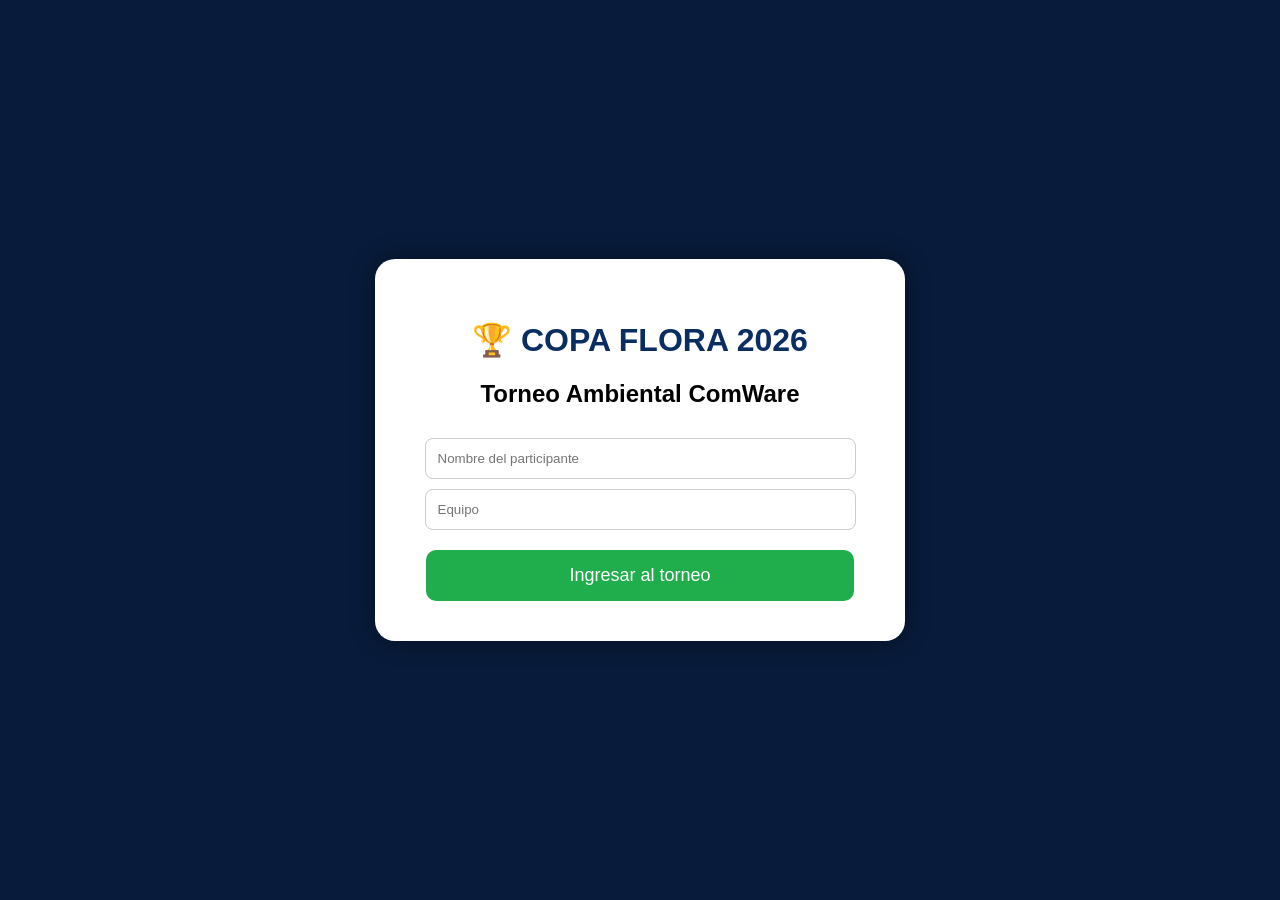
==== index.html @ 2269de13 "Primera versión COPA FLORA 2026" ====
<!DOCTYPE html>
<html lang="es">

<head>
    <meta charset="UTF-8">
    <title>COPA FLORA 2026</title>

    <link rel="stylesheet" href="css/estilos.css">
</head>

<body>

    <div class="contenedor">

        <h1>🏆 COPA FLORA 2026</h1>

        <h2>Torneo Ambiental ComWare</h2>

        <input
        id="nombre"
        type="text" 
        placeholder="Nombre del participante">

        <input
        id="equipo"
        type="text"
        placeholder="Equipo">

        <button onclick="ingresar()">

            Ingresar al torneo

        </button>

    </div>
    <script>

function ingresar(){

const nombre =
document.getElementById("nombre").value;

const equipo =
document.getElementById("equipo").value;

if(nombre=="" || equipo==""){

alert("Debes ingresar nombre y equipo");

return;

}

localStorage.setItem("nombre",nombre);
localStorage.setItem("equipo",equipo);

window.location="juego.html";

}

</script>
</body>

</html>
---- css/estilos.css ----
body{

background:#081b3a;
font-family:Arial, sans-serif;

display:flex;
justify-content:center;
align-items:center;

height:100vh;

margin:0;
}

.contenedor{

background:white;

padding:40px;

border-radius:20px;

width:450px;

text-align:center;

box-shadow:0px 0px 25px rgba(0,0,0,.4);

}

h1{

color:#0a2d62;

}

input{

width:90%;

padding:12px;

margin-top:10px;

border:1px solid #ccc;

border-radius:8px;

}

button{

margin-top:20px;

padding:15px;

width:95%;

background:#1fae4b;

color:white;

font-size:18px;

border:none;

border-radius:10px;

cursor:pointer;

}

button:hover{

background:#18893b;

}
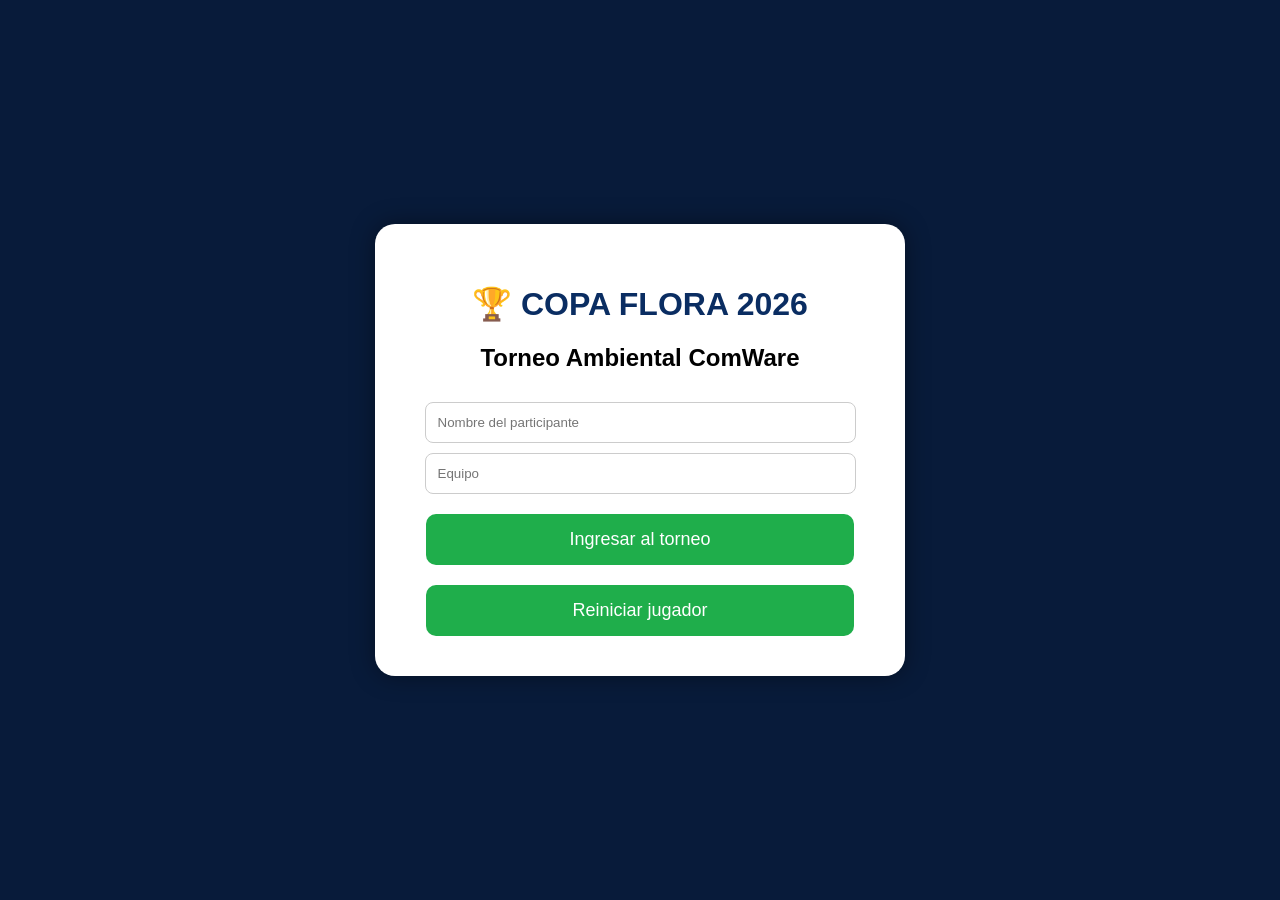
==== commit 2d17fc50: "Validación por equipo" ====
--- a/index.html
+++ b/index.html
@@ -2,63 +2,155 @@
 <html lang="es">
 
 <head>
-    <meta charset="UTF-8">
-    <title>COPA FLORA 2026</title>
+<meta charset="UTF-8">
+<title>COPA FLORA 2026</title>
 
-    <link rel="stylesheet" href="css/estilos.css">
+<link rel="stylesheet" href="css/estilos.css">
+
 </head>
 
 <body>
 
-    <div class="contenedor">
+<div class="contenedor">
 
-        <h1>🏆 COPA FLORA 2026</h1>
+    <h1>🏆 COPA FLORA 2026</h1>
 
-        <h2>Torneo Ambiental ComWare</h2>
+    <h2>Torneo Ambiental ComWare</h2>
 
-        <input
-        id="nombre"
-        type="text" 
-        placeholder="Nombre del participante">
+    <input
+    id="nombre"
+    type="text"
+    placeholder="Nombre del participante">
 
-        <input
-        id="equipo"
-        type="text"
-        placeholder="Equipo">
+    <input
+    id="equipo"
+    type="text"
+    placeholder="Equipo">
 
-        <button onclick="ingresar()">
+    <button onclick="ingresar()">
+        Ingresar al torneo
+    </button>
 
-            Ingresar al torneo
+    <!-- SOLO PARA PRUEBAS -->
+    <button onclick="reiniciarJugador()">
+        Reiniciar jugador
+    </button>
 
-        </button>
+</div>
 
-    </div>
-    <script>
+<script>
 
-function ingresar(){
+const API_URL =
+"https://script.google.com/macros/s/AKfycbz97_36DDi1Vmsj2y_6Nc6ZXxgG5PM21wYy2PNXRxk33r_Rqt0o9T09Ywbi3Zpq8Czx/exec";
 
-const nombre =
-document.getElementById("nombre").value;
+async function ingresar(){
 
-const equipo =
-document.getElementById("equipo").value;
+    const yaJugo =
+    localStorage.getItem(
+        "copa_flora_jugo"
+    );
 
-if(nombre=="" || equipo==""){
+    if(yaJugo){
 
-alert("Debes ingresar nombre y equipo");
+        alert(
+            "⚠️ Ya participaste en la COPA FLORA 2026"
+        );
 
-return;
+        return;
+    }
+
+    const nombre =
+    document.getElementById(
+        "nombre"
+    ).value.trim();
+
+    const equipo =
+    document.getElementById(
+        "equipo"
+    ).value.trim();
+
+    if(nombre === "" || equipo === ""){
+
+        alert(
+            "Debes ingresar nombre y equipo"
+        );
+
+        return;
+    }
+
+    try{
+
+        const respuesta =
+        await fetch(
+            API_URL +
+            "?equipo=" +
+            encodeURIComponent(
+                equipo
+            )
+        );
+
+        const resultado =
+        await respuesta.json();
+
+        if(resultado.existe){
+
+            alert(
+                "⚠️ El equipo ya registró una participación"
+            );
+
+            return;
+
+        }
+
+    }catch(error){
+
+        alert(
+            "Error validando el equipo"
+        );
+
+        console.error(error);
+
+        return;
+
+    }
+
+    localStorage.setItem(
+        "nombre",
+        nombre
+    );
+
+    localStorage.setItem(
+        "equipo",
+        equipo
+    );
+
+    window.location =
+    "juego.html";
 
 }
 
-localStorage.setItem("nombre",nombre);
-localStorage.setItem("equipo",equipo);
+function reiniciarJugador(){
 
-window.location="juego.html";
+    localStorage.removeItem(
+        "copa_flora_jugo"
+    );
+
+    localStorage.removeItem(
+        "nombre"
+    );
+
+    localStorage.removeItem(
+        "equipo"
+    );
+
+    alert(
+        "✅ Jugador reiniciado"
+    );
 
 }
 
 </script>
+
 </body>
 
-</html>+</html>
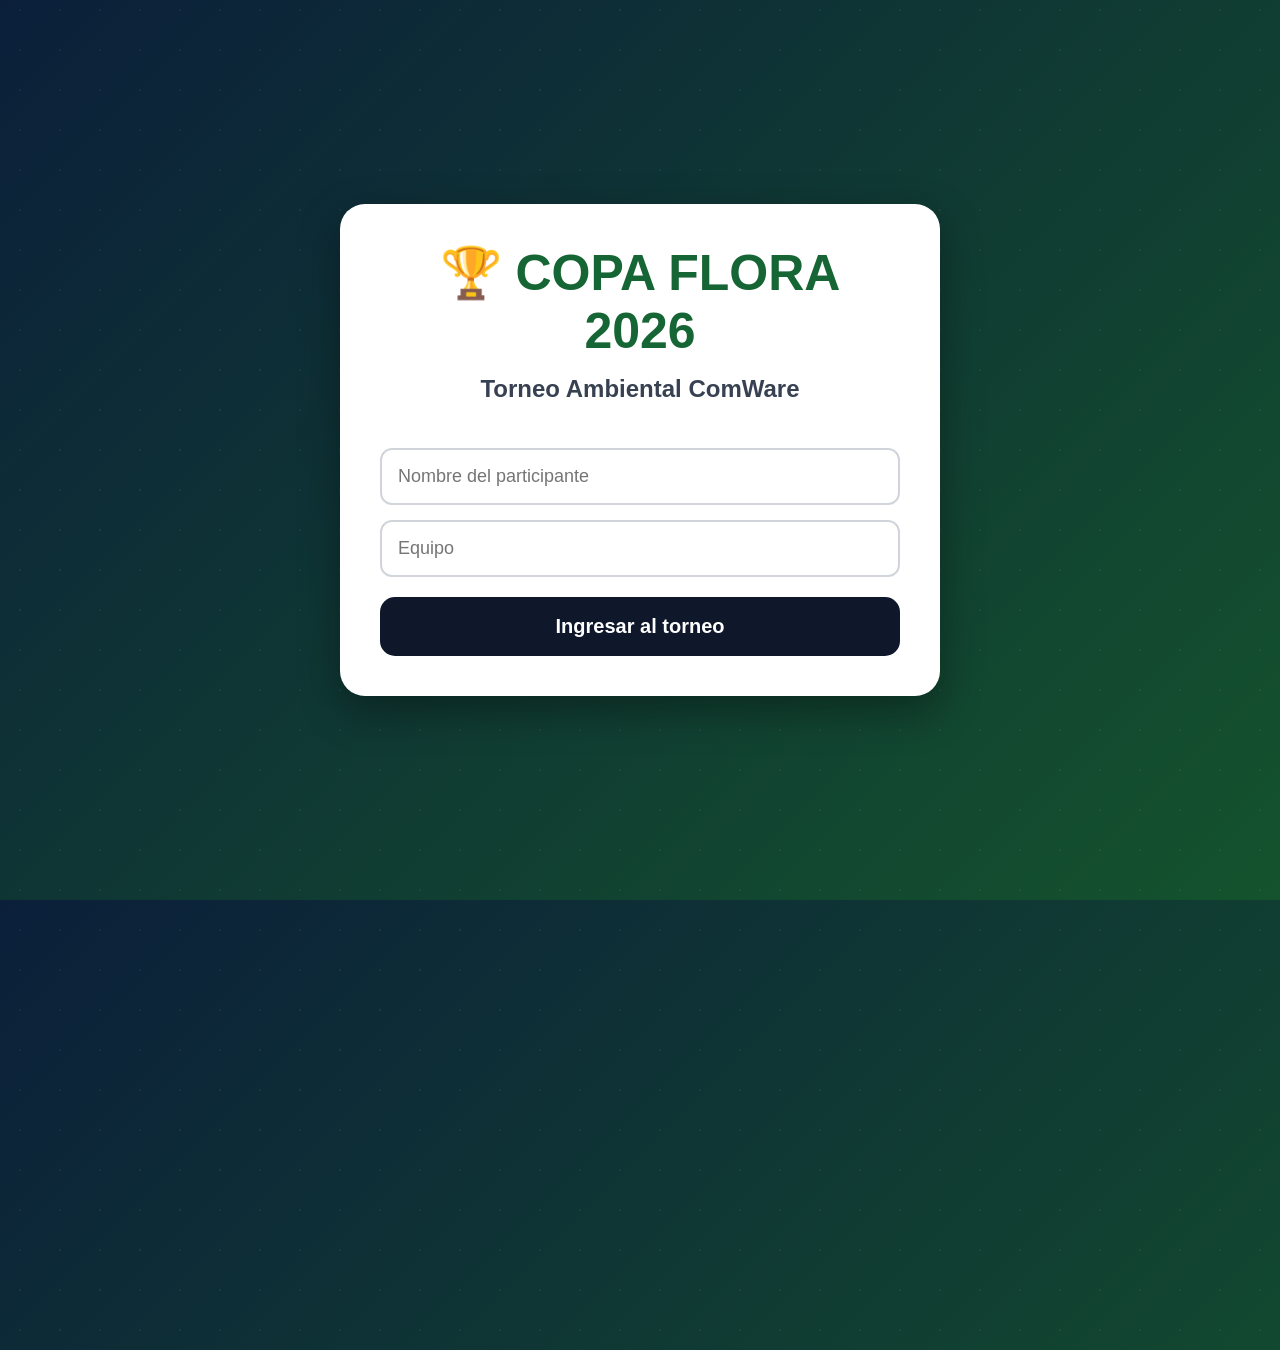
==== commit 99f936e6: "index.html" ====
--- a/index.html
+++ b/index.html
@@ -31,10 +31,6 @@
         Ingresar al torneo
     </button>
 
-    <!-- SOLO PARA PRUEBAS -->
-    <button onclick="reiniciarJugador()">
-        Reiniciar jugador
-    </button>
 
 </div>
 
--- a/css/estilos.css
+++ b/css/estilos.css
@@ -1,77 +1,181 @@
+*{
+margin:0;
+padding:0;
+box-sizing:border-box;
+font-family:'Segoe UI',sans-serif;
+}
+
 body{
 
-background:#081b3a;
-font-family:Arial, sans-serif;
+min-height:100vh;
 
 display:flex;
 justify-content:center;
 align-items:center;
 
-height:100vh;
+background:
+linear-gradient(
+135deg,
+#0b1f3a,
+#14532d
+);
 
-margin:0;
+overflow:hidden;
+position:relative;
+
+}
+
+body::before{
+
+content:"";
+
+position:absolute;
+
+width:200%;
+height:200%;
+
+background:
+radial-gradient(
+circle,
+rgba(255,255,255,.05) 1px,
+transparent 1px
+);
+
+background-size:40px 40px;
+
+animation:mover 40s linear infinite;
+
+}
+
+@keyframes mover{
+
+from{
+transform:translate(0,0);
+}
+
+to{
+transform:translate(-300px,-300px);
+}
+
 }
 
 .contenedor{
+
+position:relative;
+z-index:2;
+
+width:600px;
 
 background:white;
 
 padding:40px;
 
-border-radius:20px;
-
-width:450px;
+border-radius:25px;
 
 text-align:center;
 
-box-shadow:0px 0px 25px rgba(0,0,0,.4);
+box-shadow:
+0 15px 40px rgba(0,0,0,.35);
+
+animation:entrada 1s;
+
+}
+
+@keyframes entrada{
+
+from{
+
+opacity:0;
+transform:translateY(40px);
+
+}
+
+to{
+
+opacity:1;
+transform:translateY(0);
+
+}
 
 }
 
 h1{
 
-color:#0a2d62;
+font-size:50px;
+color:#166534;
+
+margin-bottom:15px;
+
+}
+
+h2{
+
+color:#374151;
+
+margin-bottom:30px;
 
 }
 
 input{
 
-width:90%;
+width:100%;
 
-padding:12px;
+padding:16px;
 
-margin-top:10px;
+margin-top:15px;
 
-border:1px solid #ccc;
+border:2px solid #d1d5db;
 
-border-radius:8px;
+border-radius:12px;
+
+font-size:18px;
+
+}
+
+input:focus{
+
+outline:none;
+
+border-color:#16a34a;
 
 }
 
 button{
 
+width:100%;
+
+padding:18px;
+
 margin-top:20px;
 
-padding:15px;
+border:none;
 
-width:95%;
+border-radius:15px;
 
-background:#1fae4b;
+background:#16a34a;
 
 color:white;
 
-font-size:18px;
+font-size:20px;
 
-border:none;
-
-border-radius:10px;
+font-weight:bold;
 
 cursor:pointer;
+
+transition:.3s;
 
 }
 
 button:hover{
 
-background:#18893b;
+transform:translateY(-3px);
 
-}+background:#15803d;
+
+}
+
+button:last-child{
+
+background:#0f172a;
+
+}
